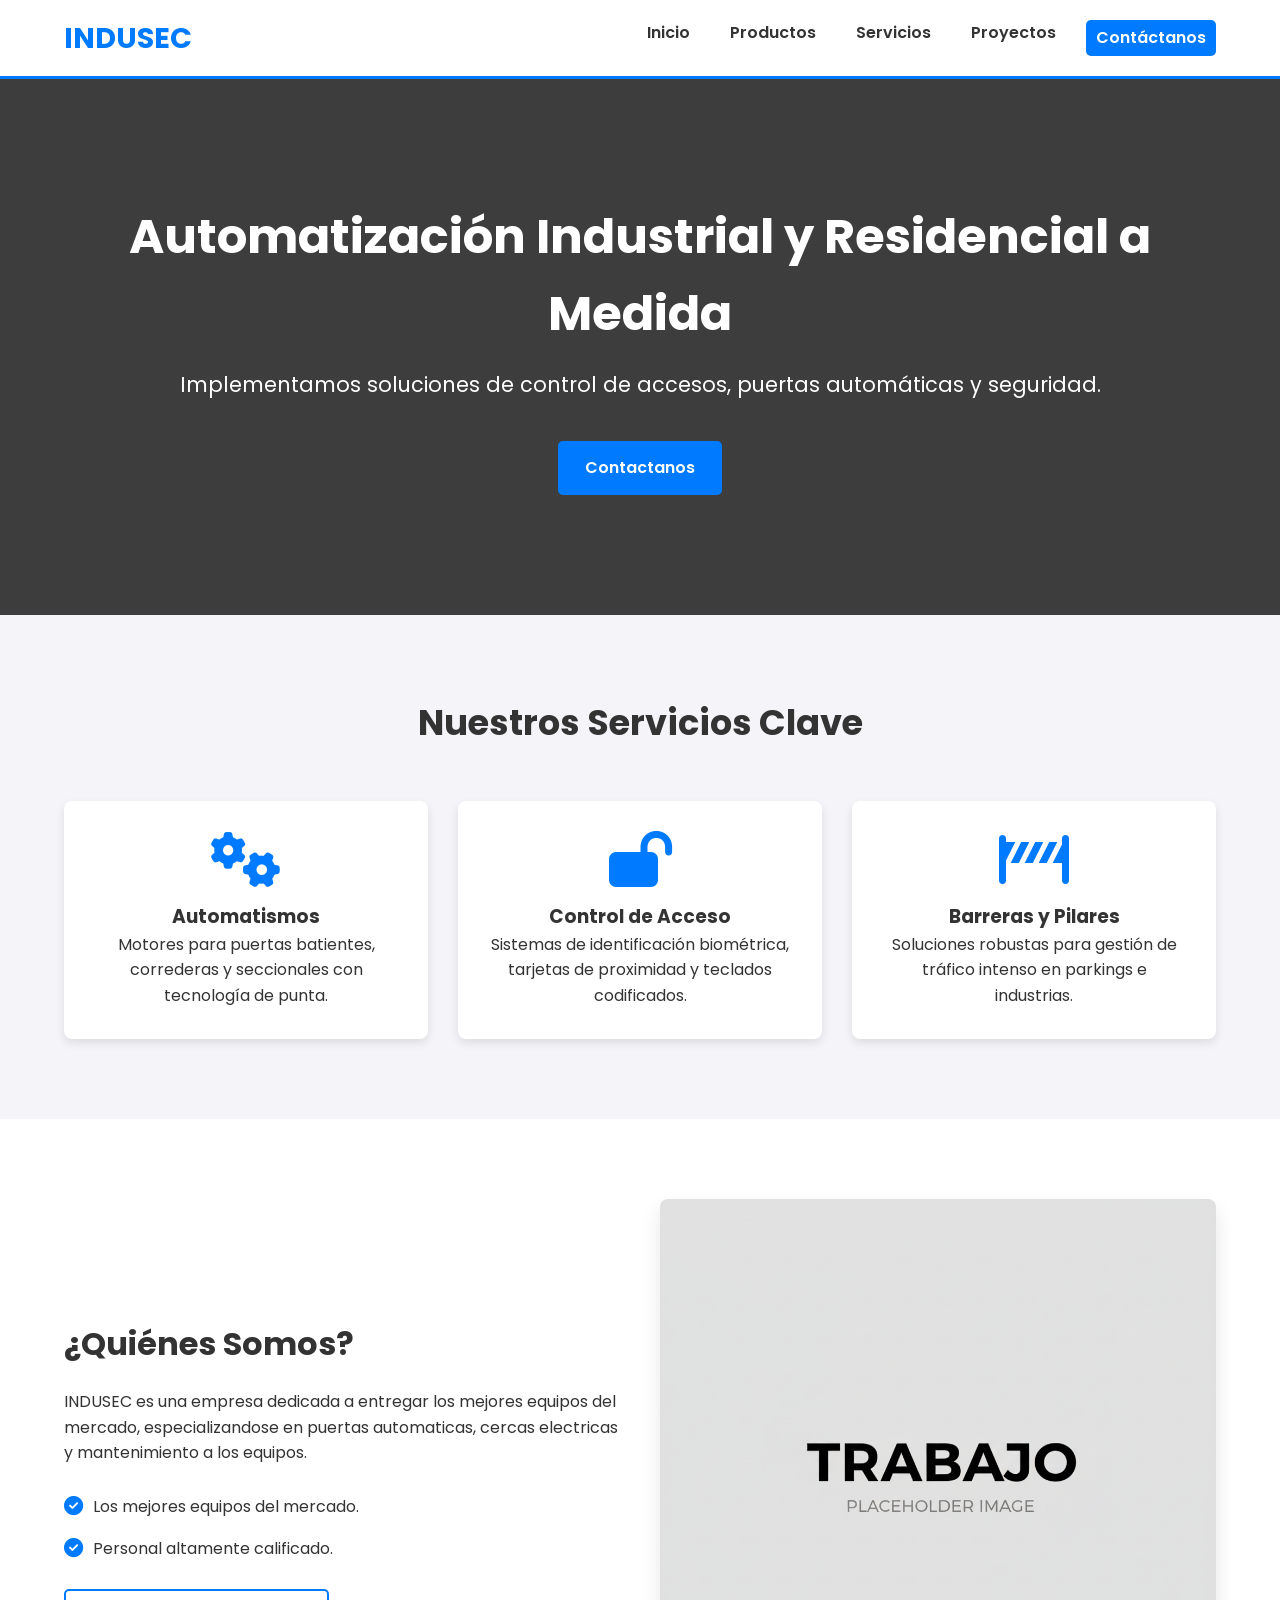
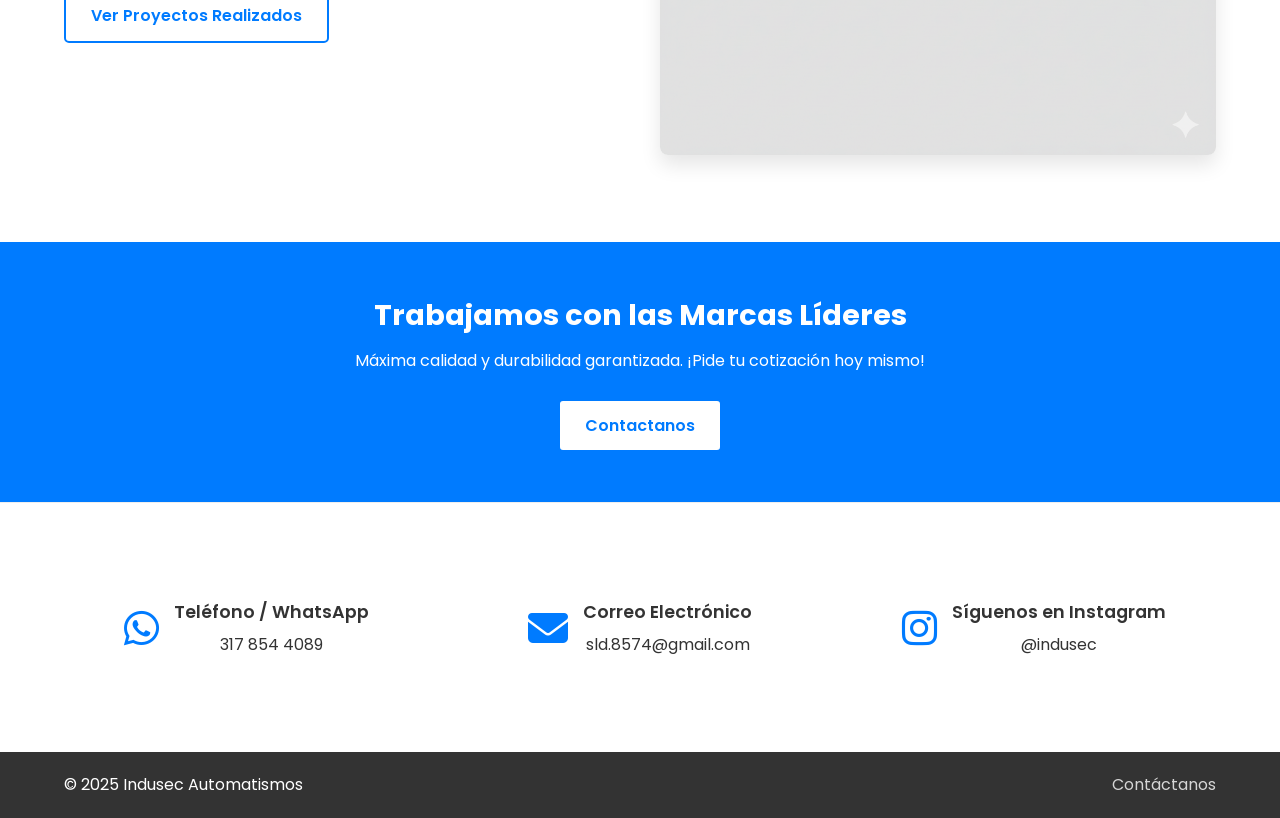
==== index.html @ c79308c7 "WebSite" ====
<!DOCTYPE html>
<html lang="es">
<head>
    <meta charset="UTF-8">
    <meta name="viewport" content="width=device-width, initial-scale=1.0">
    <title>Indusec Automatismos | Soluciones de Automatización y Control</title>
    
    <link rel="stylesheet" href="assets/css/styles.css">
    
    <link href="https://fonts.googleapis.com/css2?family=Poppins:wght@300;400;600;700&display=swap" rel="stylesheet">

    <link rel="stylesheet" href="https://cdnjs.cloudflare.com/ajax/libs/font-awesome/6.5.1/css/all.min.css">

    <link href="https://unpkg.com/aos@2.3.1/dist/aos.css" rel="stylesheet">
</head>
<body>

    <header class="main-header">
        <div class="container header-content">
            <a href="#" class="logo">INDUSEC</a>
            <nav class="main-nav">
                <button class="menu-toggle"><i class="fas fa-bars"></i></button>
                <ul class="nav-list">
                    <li><a href="#">Inicio</a></li>
                    <li><a href="productos.html">Productos</a></li>
                    <li><a href="servicios.html">Servicios</a></li>
                    <li><a href="proyectos.html">Proyectos</a></li>
                    <li><a href="https://wa.me/573178544089" target="_blank" class="btn cta-button">Contáctanos</a></li> 
                </ul>
            </nav>
        </div>
    </header>

    <section class="hero">
        <div class="container">
            <h1 data-aos="fade-up" data-aos-duration="1200">Automatización Industrial y Residencial a Medida</h1>
            <p data-aos="fade-up" data-aos-delay="300">Implementamos soluciones de control de accesos, puertas automáticas y seguridad.</p>
            <a href="#contacto-info" class="btn btn-primary" data-aos="zoom-in" data-aos-delay="600">Contactanos</a>
        </div>
    </section>

    <section id="servicios" class="services-highlight section-padding">
        <div class="container">
            <h2 data-aos="fade-down">Nuestros Servicios Clave</h2>
            <div class="services-grid">
                <div class="service-card" data-aos="fade-right">
                    <i class="icon fas fa-cogs"></i>
                    <h3>Automatismos</h3>
                    <p>Motores para puertas batientes, correderas y seccionales con tecnología de punta.</p>
                </div>
                <div class="service-card" data-aos="fade-up">
                    <i class="icon fas fa-lock-open"></i>
                    <h3>Control de Acceso</h3>
                    <p>Sistemas de identificación biométrica, tarjetas de proximidad y teclados codificados.</p>
                </div>
                <div class="service-card" data-aos="fade-left">
                    <i class="icon fas fa-road-barrier"></i>
                    <h3>Barreras y Pilares</h3>
                    <p>Soluciones robustas para gestión de tráfico intenso en parkings e industrias.</p>
                </div>
            </div>
        </div>
    </section>

    <section id="empresa" class="about-us section-padding bg-light">
        <div class="container flex-row">
            <div class="about-text" data-aos="fade-right">
                <h2>¿Quiénes Somos?</h2>
                <p>INDUSEC es una empresa dedicada a entregar los mejores equipos del mercado, especializandose en puertas automaticas, cercas electricas y mantenimiento a los equipos.</p>
                <ul>
                    <li><i class="fas fa-check-circle primary-color"></i> Los mejores equipos del mercado.</li>
                    <li><i class="fas fa-check-circle primary-color"></i> Personal altamente calificado.</li>
                </ul>
                <a href="#" class="btn btn-secondary mt-20">Ver Proyectos Realizados</a>
            </div>
            <div class="about-image" data-aos="fade-left">
                <img src="assets/img/equipo-placeholder.png" alt="Trabajo de INDUSEC">
            </div>
        </div>
    </section>

    <section class="cta-banner">
        <div class="container" data-aos="zoom-in">
            <h3>Trabajamos con las Marcas Líderes</h3>
            <p>Máxima calidad y durabilidad garantizada. ¡Pide tu cotización hoy mismo!</p>
            <a href="https://wa.me/573178544089" target="_blank" class="btn btn-secondary">Contactanos</a>
        </div>
    </section>

    <section id="contacto-info" class="contact-info-strip section-padding">
        <div class="container contact-grid">
            <div class="contact-item" data-aos="fade-up" data-aos-delay="100">
                <i class="fab fa-whatsapp"></i>
                <div>
                    <h4>Teléfono / WhatsApp</h4>
                    <a href="https://wa.me/573178544089" target="_blank" class="contact-link">317 854 4089</a>
                </div>
            </div>
            <div class="contact-item" data-aos="fade-up" data-aos-delay="200">
                <i class="fas fa-envelope"></i>
                <div>
                    <h4>Correo Electrónico</h4>
                    <a href="mailto:sld.8574@gmail.com" class="contact-link">sld.8574@gmail.com</a>
                </div>
            </div>
            <div class="contact-item" data-aos="fade-up" data-aos-delay="300">
                <i class="fab fa-instagram"></i>
                <div>
                    <h4>Síguenos en Instagram</h4>
                    <a href="https://www.instagram.com/indusec" target="_blank" class="contact-link">@indusec</a>
                </div>
            </div>
        </div>
    </section>

    <footer class="main-footer">
        <div class="container">
            <p>&copy; 2025 Indusec Automatismos</p>
            <div class="footer-links">
                <a href="https://wa.me/573178544089" target="_blank">Contáctanos</a>
            </div>
        </div>
    </footer>

    <script src="https://unpkg.com/aos@2.3.1/dist/aos.js"></script>
    <script>
        AOS.init({
            duration: 1000, 
            once: true 
        });

        document.querySelector('.menu-toggle').addEventListener('click', function() {
            document.querySelector('.nav-list').classList.toggle('active');
        });
    </script>
</body>
</html>
---- assets/css/styles.css ----
/* VARIABLES GLOBALES */
:root {
    --primary-color: #007bff; /* Azul profesional para acentos */
    --secondary-color: #333; /* Texto oscuro/Títulos/Fondo Footer */
    --background-light: #f4f4f9; /* Gris muy claro para fondos de secciones */
    --background-dark: #222; /* Fondo oscuro (Usado en CTA de Proyectos) */
    --text-dark: #333;
    --text-light: #fff;
    --text-gray: #666; /* Gris para textos secundarios y descripciones */
    --font-family: 'Poppins', sans-serif;
    --transition-speed: 0.3s;
}

/* RESET, BASE y UTILIDADES */
* {
    box-sizing: border-box;
    margin: 0;
    padding: 0;
}

body {
    font-family: var(--font-family);
    line-height: 1.6;
    color: var(--text-dark);
    background-color: var(--background-light);
    overflow-x: hidden; /* Evita el scroll horizontal causado por animaciones */
}

.container {
    width: 90%;
    max-width: 1200px;
    margin: 0 auto;
}

.section-padding {
    padding: 80px 0;
}

.bg-light {
    background-color: var(--text-light);
}

.primary-color {
    color: var(--primary-color);
}

.text-center {
    text-align: center;
}

.mt-20 {
    margin-top: 20px;
}

/* --- HEADER --- */
.main-header {
    background: var(--text-light);
    border-bottom: 3px solid var(--primary-color);
    padding: 15px 0;
    position: sticky;
    top: 0;
    z-index: 100;
}

.header-content {
    display: flex;
    justify-content: space-between;
    align-items: center;
}

.logo {
    font-size: 1.8em;
    font-weight: 700;
    color: var(--primary-color);
    text-decoration: none;
}

.main-nav {
    display: flex;
    align-items: center;
}

.nav-list {
    list-style: none;
    display: flex;
    gap: 20px;
}

.nav-list a {
    text-decoration: none;
    color: var(--secondary-color);
    font-weight: 600;
    padding: 5px 10px;
    transition: color var(--transition-speed);
}

.nav-list a:hover {
    color: var(--primary-color);
}

.cta-button {
    background: var(--primary-color);
    color: var(--text-light) !important;
    padding: 8px 15px;
    border-radius: 5px;
    transition: background-color var(--transition-speed);
}

.cta-button:hover {
    background-color: #0056b3; 
}

.menu-toggle {
    display: none; 
    background: none;
    border: none;
    font-size: 1.5em;
    cursor: pointer;
    color: var(--secondary-color);
}

/* --- SECCIÓN HERO (Impacto Visual) --- */
.hero {
    /* IMPORTANTE: Crea una imagen de fondo llamada hero-banner.jpg en assets/img/ */
    background: linear-gradient(rgba(0, 0, 0, 0.75), rgba(0, 0, 0, 0.75)), url('assets/img/hero-banner.jpg') center/cover;
    color: var(--text-light);
    text-align: center;
    padding: 120px 20px;
    min-height: 500px;
    display: flex;
    align-items: center;
    justify-content: center;
}

.hero h1 {
    font-size: 3em;
    margin-bottom: 15px;
    font-weight: 700;
}

.hero p {
    font-size: 1.3em;
    margin-bottom: 40px;
    opacity: 0.9;
}

/* Ajuste para los banners de páginas internas */
.hero.page-hero {
    background-image: none !important; /* Anula la imagen de fondo del hero principal */
    background-color: var(--primary-color); /* Usado como fallback, aunque el color se define en HTML */
}

/* --- BOTONES GLOBALES CON EFECTO DE TRANSICIÓN --- */
.btn {
    text-decoration: none;
    padding: 12px 25px;
    border-radius: 5px;
    font-weight: 600;
    display: inline-block;
    transition: all var(--transition-speed) ease;
}

.btn-primary {
    background-color: var(--primary-color);
    color: var(--text-light);
    border: 2px solid var(--primary-color);
}

.btn-primary:hover {
    background-color: transparent;
    color: var(--primary-color);
}

.btn-secondary {
    background-color: var(--text-light);
    color: var(--primary-color);
    border: 2px solid var(--primary-color);
}

.btn-secondary:hover {
    background-color: var(--primary-color);
    color: var(--text-light);
}

.btn-small {
    padding: 8px 15px;
    font-size: 0.9em;
}

/* --- SECCIÓN DE SERVICIOS (Index) --- */
.services-highlight h2 {
    text-align: center;
    font-size: 2.2em;
    margin-bottom: 50px;
}

.services-grid {
    display: grid;
    grid-template-columns: repeat(auto-fit, minmax(280px, 1fr));
    gap: 30px;
}

.service-card {
    background: var(--text-light);
    padding: 30px;
    border-radius: 8px;
    box-shadow: 0 4px 10px rgba(0, 0, 0, 0.1);
    text-align: center;
    transition: transform var(--transition-speed);
}

.service-card:hover {
    transform: translateY(-8px);
    box-shadow: 0 10px 20px rgba(0, 0, 0, 0.15);
}

.service-card:hover h3 {
    color: var(--primary-color); /* Efecto hover dinámico */
}

.service-card .icon {
    font-size: 3.5em; 
    display: block;
    margin-bottom: 15px;
    color: var(--primary-color);
}

/* --- SECCIÓN SOBRE NOSOTROS (About Us) --- */
.flex-row {
    display: flex;
    align-items: center;
    gap: 40px;
}

.about-text, .about-image {
    flex: 1;
}

.about-text h2 {
    font-size: 2em;
    margin-bottom: 20px;
}

.about-text ul {
    list-style: none;
    margin-top: 20px;
}

.about-text ul li {
    padding: 8px 0;
    display: flex;
    align-items: center;
}

.about-text ul li .fas {
    margin-right: 10px;
    font-size: 1.2em;
}

.about-image img {
    width: 100%;
    height: auto;
    border-radius: 8px;
    box-shadow: 0 10px 20px rgba(0, 0, 0, 0.1);
}


/* --- SECCIÓN CTA BANNER (Index) --- */
.cta-banner {
    background-color: var(--primary-color);
    color: var(--text-light);
    padding: 50px 20px;
    text-align: center;
}

.cta-banner h3 {
    font-size: 1.8em;
    margin-bottom: 10px;
}

.cta-banner p {
    margin-bottom: 25px;
}

/* --- TIRA DE CONTACTO RÁPIDO (Index) --- */

.contact-info-strip {
    background-color: var(--text-light);
    border-top: 1px solid #eee;
    text-align: center;
}

.contact-grid {
    display: grid;
    grid-template-columns: repeat(auto-fit, minmax(250px, 1fr));
    gap: 30px;
    align-items: center;
}

.contact-info-strip .contact-item {
    display: flex;
    align-items: center;
    justify-content: center;
    padding: 15px 0;
    transition: transform 0.3s ease, box-shadow 0.3s ease; /* Dinámico */
}

.contact-info-strip .contact-item:hover {
    transform: translateY(-5px); /* Dinámico */
    box-shadow: 0 5px 15px rgba(0, 0, 0, 0.1); /* Dinámico */
    background-color: var(--background-light);
    border-radius: 8px;
}

.contact-info-strip .contact-item i {
    font-size: 2.5em;
    color: var(--primary-color);
    margin-right: 15px;
}

.contact-info-strip .contact-item h4 {
    font-weight: 600;
    margin-bottom: 5px;
    color: var(--secondary-color);
    font-size: 1.1em;
}

.contact-info-strip .contact-link {
    text-decoration: none;
    color: var(--text-dark);
    font-weight: 400;
    transition: color 0.3s;
}

.contact-info-strip .contact-link:hover {
    color: var(--primary-color);
    text-decoration: underline;
}

/* --- FOOTER --- */
.main-footer {
    background: var(--secondary-color);
    color: var(--text-light);
    padding: 20px 0;
    text-align: center;
}

.main-footer .container {
    display: flex;
    justify-content: space-between;
    align-items: center;
}

.main-footer p {
    margin: 0; /* Ajuste para evitar márgenes extras */
}

.footer-links a {
    color: var(--text-light);
    text-decoration: none;
    margin-left: 15px;
    opacity: 0.8;
    transition: color 0.3s; /* Dinámico */
}

.main-footer .footer-links a:hover {
    color: var(--primary-color); /* Dinámico */
    text-decoration: underline;
}


/* ------------------------------------------------------------------- */
/* ESTILOS DE PÁGINAS INTERNAS                       */
/* ------------------------------------------------------------------- */

/* --- ESTILOS ADICIONALES PARA LA PÁGINA DE PRODUCTOS --- */

.product-grid {
    display: grid;
    grid-template-columns: repeat(auto-fit, minmax(250px, 1fr));
    gap: 30px;
    margin-top: 50px;
}

.product-card {
    background-color: var(--text-light);
    border-radius: 8px;
    box-shadow: 0 4px 15px rgba(0, 0, 0, 0.05);
    padding: 20px;
    text-align: center;
    transition: transform 0.3s, box-shadow 0.3s;
}

.product-card:hover {
    transform: translateY(-5px);
    box-shadow: 0 8px 20px rgba(0, 0, 0, 0.1);
}

.product-image {
    width: 100%;
    height: 180px; 
    object-fit: cover;
    border-radius: 4px;
    margin-bottom: 15px;
    background-color: #f0f0f0; 
}

.product-card h3 {
    font-size: 1.3em;
    color: var(--secondary-color);
    margin-bottom: 10px;
}

.product-card p {
    color: var(--text-gray);
    margin-bottom: 15px;
    font-size: 0.95em;
    min-height: 40px; /* Asegura altura mínima para la descripción */
}


/* --- ESTILOS ADICIONALES PARA LA PÁGINA DE SERVICIOS --- */

.subtitle {
    font-size: 1.1em;
    color: var(--text-gray);
    margin-bottom: 40px;
}

.services-full-grid {
    display: grid;
    grid-template-columns: repeat(auto-fit, minmax(300px, 1fr));
    gap: 30px;
    margin-top: 30px;
}

.service-full-card {
    background-color: var(--text-light);
    border-radius: 8px;
    box-shadow: 0 4px 15px rgba(0, 0, 0, 0.05);
    padding: 30px;
    text-align: center;
    transition: transform 0.3s, box-shadow 0.3s;
    border-top: 5px solid var(--primary-color); /* Borde de color de marca */
}

.service-full-card:hover {
    transform: translateY(-5px);
    box-shadow: 0 8px 20px rgba(0, 0, 0, 0.1);
}

.service-full-card .icon {
    font-size: 3em;
    color: var(--primary-color);
    margin-bottom: 15px;
    display: block;
    transition: transform 0.3s; /* Dinámico */
}

.service-full-card:hover .icon {
    transform: scale(1.1); /* Dinámico */
}

.service-full-card h3 {
    font-size: 1.5em;
    color: var(--secondary-color);
    margin-bottom: 15px;
}

.service-full-card p {
    color: var(--text-gray);
    margin-bottom: 25px;
    min-height: 90px;
}

/* Estilo para el CTA de servicios/proyectos en la parte inferior */
.cta-servicios {
    background-color: var(--background-dark);
    color: var(--text-light);
    padding: 30px;
    border-radius: 8px;
    margin-top: 50px;
}
.cta-servicios p {
    font-size: 1.2em;
    margin-bottom: 20px;
    color: var(--text-light);
}


/* --- ESTILOS ADICIONALES PARA LA PÁGINA DE PROYECTOS --- */

.project-grid {
    display: grid;
    grid-template-columns: repeat(auto-fit, minmax(300px, 1fr));
    gap: 30px;
    margin-top: 50px;
}

.project-card {
    background-color: var(--text-light);
    border-radius: 8px;
    box-shadow: 0 4px 15px rgba(0, 0, 0, 0.08);
    overflow: hidden;
    transition: transform 0.3s, box-shadow 0.3s;
}

.project-card:hover {
    transform: translateY(-5px);
    box-shadow: 0 10px 25px rgba(0, 0, 0, 0.15);
}

.project-image {
    width: 100%;
    height: 220px;
    object-fit: cover;
    transition: transform 0.5s;
}

.project-card:hover .project-image {
    transform: scale(1.05);
}

.project-info {
    padding: 20px;
}

.project-info h3 {
    font-size: 1.4em;
    color: var(--secondary-color);
    margin-bottom: 5px;
}

.project-category {
    font-size: 0.85em;
    color: var(--primary-color);
    font-weight: 600;
    margin-bottom: 10px;
}

.project-info p {
    color: var(--text-gray);
    margin-bottom: 20px;
    font-size: 0.95em;
    min-height: 40px;
}


/* ------------------------------------------------------------------- */
/* RESPONSIVIDAD                              */
/* ------------------------------------------------------------------- */

@media (max-width: 992px) {
    .flex-row {
        flex-direction: column;
    }
    .about-image {
        margin-top: 30px;
    }
    .main-footer .container {
        flex-direction: column;
        gap: 10px;
    }
}

@media (max-width: 768px) {
    
    .menu-toggle {
        display: block; 
    }

    .nav-list {
        display: flex;
        flex-direction: column;
        position: absolute;
        top: 65px; 
        right: 0;
        width: 100%;
        background: var(--text-light);
        box-shadow: 0 4px 5px rgba(0, 0, 0, 0.1);
        z-index: 90;
        max-height: 0; 
        overflow: hidden;
        transition: max-height 0.5s ease-in-out;
        padding: 0;
    }

    .nav-list.active {
        max-height: 400px;
        padding: 10px 0;
    }

    .nav-list li {
        text-align: center;
        width: 100%;
        border-bottom: 1px solid #eee;
    }

    .nav-list a {
        display: block;
        padding: 15px 0;
    }
    
    .hero {
        padding: 80px 10px;
        min-height: 400px;
    }
    
    .hero h1 {
        font-size: 2em;
    }
    .hero p {
        font-size: 1em;
    }

    .section-padding {
        padding: 60px 0;
    }

    .contact-info-strip .contact-item {
        flex-direction: column;
        text-align: center;
    }
    .contact-info-strip .contact-item i {
        margin-right: 0;
        margin-bottom: 5px;
    }
}
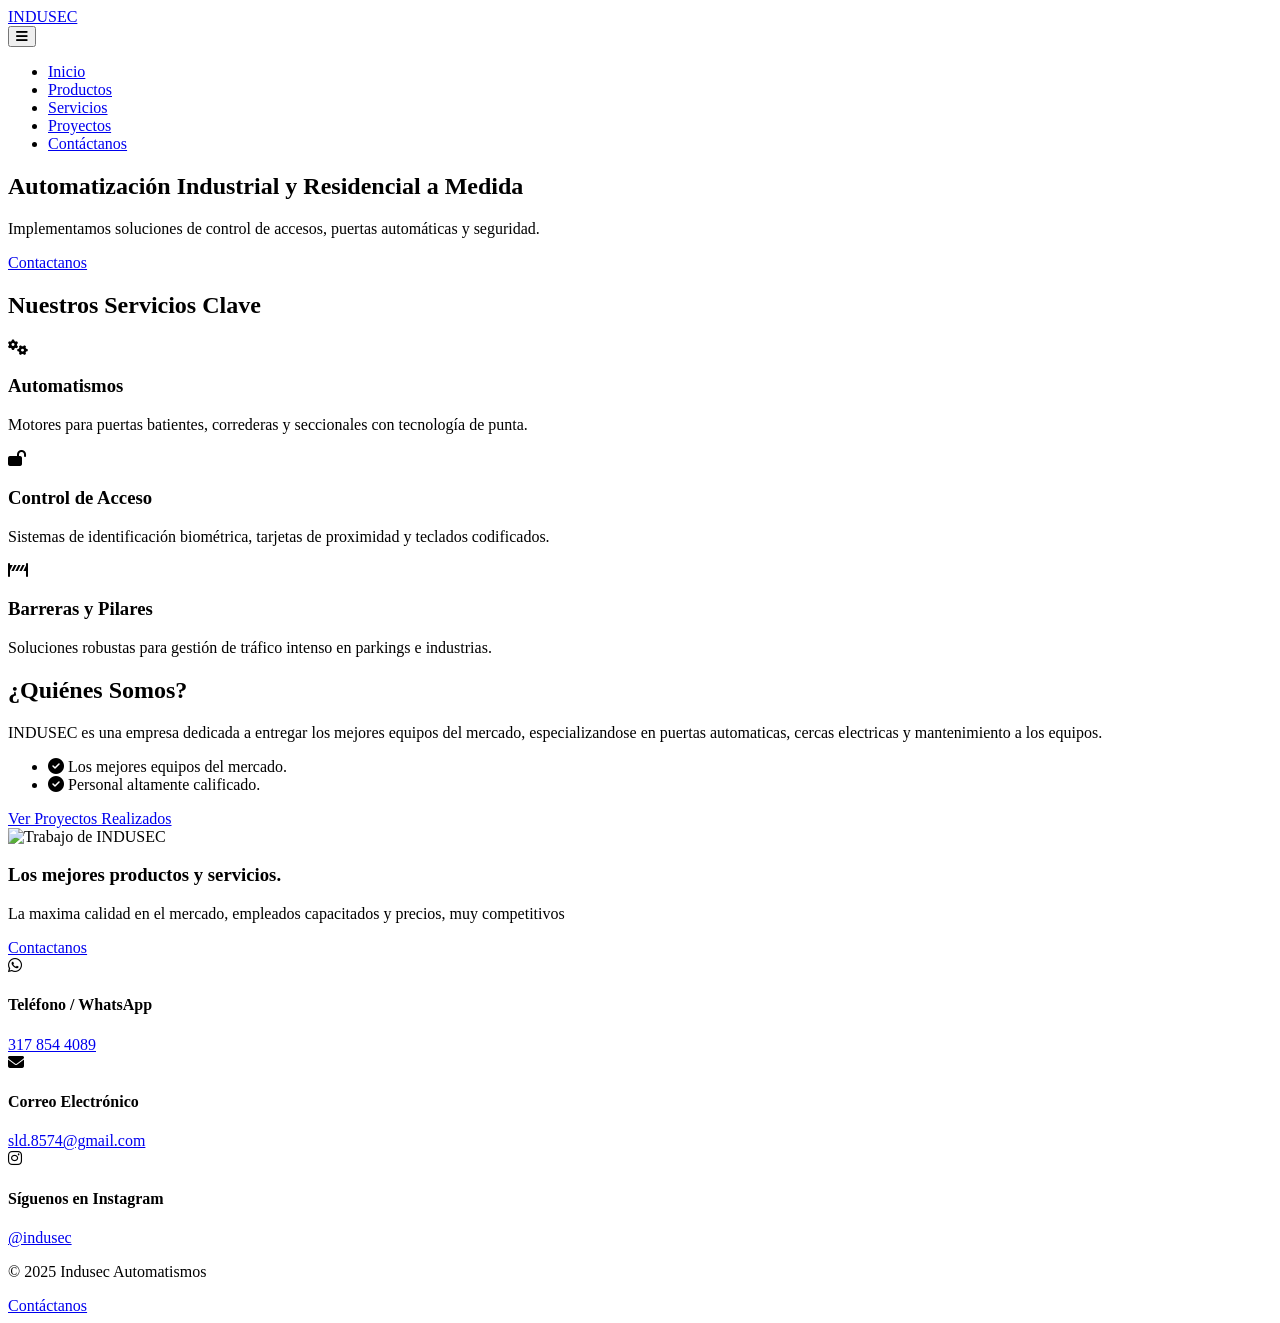
==== commit 03a81e03: "Add files via upload" ====
--- a/index.html
+++ b/index.html
@@ -81,8 +81,8 @@
 
     <section class="cta-banner">
         <div class="container" data-aos="zoom-in">
-            <h3>Trabajamos con las Marcas Líderes</h3>
-            <p>Máxima calidad y durabilidad garantizada. ¡Pide tu cotización hoy mismo!</p>
+            <h3>Los mejores productos y servicios.</h3>
+            <p>La maxima calidad en el mercado, empleados capacitados y precios, muy competitivos</p>
             <a href="https://wa.me/573178544089" target="_blank" class="btn btn-secondary">Contactanos</a>
         </div>
     </section>
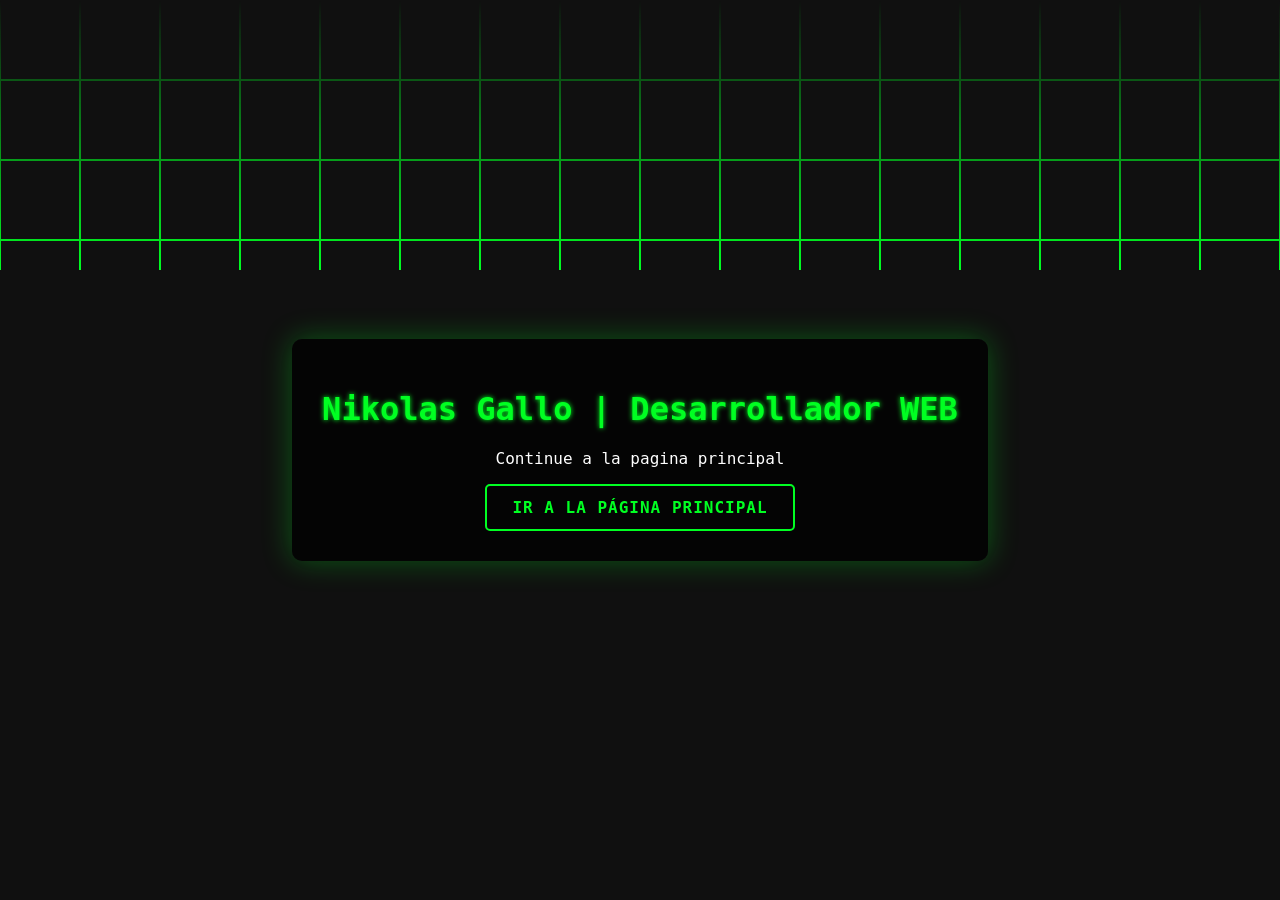
==== commit cef638ff: "Uploaded new father site" ====
--- a/index.html
+++ b/index.html
@@ -3,135 +3,26 @@
 <head>
     <meta charset="UTF-8">
     <meta name="viewport" content="width=device-width, initial-scale=1.0">
-    <title>Indusec Automatismos | Soluciones de Automatización y Control</title>
-    
-    <link rel="stylesheet" href="assets/css/styles.css">
-    
-    <link href="https://fonts.googleapis.com/css2?family=Poppins:wght@300;400;600;700&display=swap" rel="stylesheet">
-
-    <link rel="stylesheet" href="https://cdnjs.cloudflare.com/ajax/libs/font-awesome/6.5.1/css/all.min.css">
-
-    <link href="https://unpkg.com/aos@2.3.1/dist/aos.css" rel="stylesheet">
+    <title>Cuadrícula Cibernética en Hover</title>
+    <link rel="stylesheet" href="styles.css"> 
 </head>
 <body>
 
-    <header class="main-header">
-        <div class="container header-content">
-            <a href="#" class="logo">INDUSEC</a>
-            <nav class="main-nav">
-                <button class="menu-toggle"><i class="fas fa-bars"></i></button>
-                <ul class="nav-list">
-                    <li><a href="#">Inicio</a></li>
-                    <li><a href="productos.html">Productos</a></li>
-                    <li><a href="servicios.html">Servicios</a></li>
-                    <li><a href="proyectos.html">Proyectos</a></li>
-                    <li><a href="https://wa.me/573178544089" target="_blank" class="btn cta-button">Contáctanos</a></li> 
-                </ul>
-            </nav>
-        </div>
-    </header>
+    <div class="grid-container">
+        <div class="grid-item"></div>
+        <div class="grid-item"></div>
+        <div class="grid-item"></div>
+        <div class="grid-item"></div>
+        <div class="grid-item"></div>
+    </div>
+    
+    <div class="content">
+        <h1>Nikolas Gallo | Desarrollador WEB</h1>
+        <p>Continue a la pagina principal</p>
+        <a href="main.html" class="btn">Ir a la Página Principal</a>
+    </div>
 
-    <section class="hero">
-        <div class="container">
-            <h1 data-aos="fade-up" data-aos-duration="1200">Automatización Industrial y Residencial a Medida</h1>
-            <p data-aos="fade-up" data-aos-delay="300">Implementamos soluciones de control de accesos, puertas automáticas y seguridad.</p>
-            <a href="#contacto-info" class="btn btn-primary" data-aos="zoom-in" data-aos-delay="600">Contactanos</a>
-        </div>
-    </section>
-
-    <section id="servicios" class="services-highlight section-padding">
-        <div class="container">
-            <h2 data-aos="fade-down">Nuestros Servicios Clave</h2>
-            <div class="services-grid">
-                <div class="service-card" data-aos="fade-right">
-                    <i class="icon fas fa-cogs"></i>
-                    <h3>Automatismos</h3>
-                    <p>Motores para puertas batientes, correderas y seccionales con tecnología de punta.</p>
-                </div>
-                <div class="service-card" data-aos="fade-up">
-                    <i class="icon fas fa-lock-open"></i>
-                    <h3>Control de Acceso</h3>
-                    <p>Sistemas de identificación biométrica, tarjetas de proximidad y teclados codificados.</p>
-                </div>
-                <div class="service-card" data-aos="fade-left">
-                    <i class="icon fas fa-road-barrier"></i>
-                    <h3>Barreras y Pilares</h3>
-                    <p>Soluciones robustas para gestión de tráfico intenso en parkings e industrias.</p>
-                </div>
-            </div>
-        </div>
-    </section>
-
-    <section id="empresa" class="about-us section-padding bg-light">
-        <div class="container flex-row">
-            <div class="about-text" data-aos="fade-right">
-                <h2>¿Quiénes Somos?</h2>
-                <p>INDUSEC es una empresa dedicada a entregar los mejores equipos del mercado, especializandose en puertas automaticas, cercas electricas y mantenimiento a los equipos.</p>
-                <ul>
-                    <li><i class="fas fa-check-circle primary-color"></i> Los mejores equipos del mercado.</li>
-                    <li><i class="fas fa-check-circle primary-color"></i> Personal altamente calificado.</li>
-                </ul>
-                <a href="#" class="btn btn-secondary mt-20">Ver Proyectos Realizados</a>
-            </div>
-            <div class="about-image" data-aos="fade-left">
-                <img src="assets/img/equipo-placeholder.png" alt="Trabajo de INDUSEC">
-            </div>
-        </div>
-    </section>
-
-    <section class="cta-banner">
-        <div class="container" data-aos="zoom-in">
-            <h3>Los mejores productos y servicios.</h3>
-            <p>La maxima calidad en el mercado, empleados capacitados y precios, muy competitivos</p>
-            <a href="https://wa.me/573178544089" target="_blank" class="btn btn-secondary">Contactanos</a>
-        </div>
-    </section>
-
-    <section id="contacto-info" class="contact-info-strip section-padding">
-        <div class="container contact-grid">
-            <div class="contact-item" data-aos="fade-up" data-aos-delay="100">
-                <i class="fab fa-whatsapp"></i>
-                <div>
-                    <h4>Teléfono / WhatsApp</h4>
-                    <a href="https://wa.me/573178544089" target="_blank" class="contact-link">317 854 4089</a>
-                </div>
-            </div>
-            <div class="contact-item" data-aos="fade-up" data-aos-delay="200">
-                <i class="fas fa-envelope"></i>
-                <div>
-                    <h4>Correo Electrónico</h4>
-                    <a href="mailto:sld.8574@gmail.com" class="contact-link">sld.8574@gmail.com</a>
-                </div>
-            </div>
-            <div class="contact-item" data-aos="fade-up" data-aos-delay="300">
-                <i class="fab fa-instagram"></i>
-                <div>
-                    <h4>Síguenos en Instagram</h4>
-                    <a href="https://www.instagram.com/indusec" target="_blank" class="contact-link">@indusec</a>
-                </div>
-            </div>
-        </div>
-    </section>
-
-    <footer class="main-footer">
-        <div class="container">
-            <p>&copy; 2025 Indusec Automatismos</p>
-            <div class="footer-links">
-                <a href="https://wa.me/573178544089" target="_blank">Contáctanos</a>
-            </div>
-        </div>
-    </footer>
-
-    <script src="https://unpkg.com/aos@2.3.1/dist/aos.js"></script>
-    <script>
-        AOS.init({
-            duration: 1000, 
-            once: true 
-        });
-
-        document.querySelector('.menu-toggle').addEventListener('click', function() {
-            document.querySelector('.nav-list').classList.toggle('active');
-        });
-    </script>
+<script src="script.js"></script> 
 </body>
+</html>
 </html>
--- a/styles.css
+++ b/styles.css
@@ -0,0 +1,253 @@
+/* ================================================= */
+/* 1. VARIABLES GLOBALES                             */
+/* ================================================= */
+:root {
+    --color-base: #101010; 
+    --color-ciber: #00ff22; /* Verde Puro brillante */
+    --borde-grosor: 2px; 
+    --transition-fast: 0.00001s; /* Encendido instantáneo */
+    --transition-slow: 1s; /* Apagado lento (efecto estela) */
+}
+
+/* ================================================= */
+/* 2. ESTILOS GENERALES Y DEL CUERPO                 */
+/* ================================================= */
+body {
+    display: flex;
+    justify-content: center;
+    align-items: center;
+    min-height: 100vh;
+    margin: 0;
+    font-family: 'Consolas', monospace; 
+    background-color: var(--color-base);
+    color: white;
+}
+
+/* ================================================= */
+/* 3. LA REJILLA INTERACTIVA (GRID CONTAINER)        */
+/* ================================================= */
+.grid-container {
+    position: fixed; 
+    top: 0;
+    left: 0;
+    width: 120%; 
+    height: 100%;
+    display: grid;
+    grid-template-columns: repeat(auto-fit, 80px);
+    grid-template-rows: repeat(auto-fit, 80px);
+    z-index: 1; 
+    
+    /* ¡CLAVE! Permite que el pseudo-elemento ::before se deslice sobre toda la rejilla */
+    overflow: hidden; 
+}
+
+/* --- EFECTO DE BARRA DESLIZANTE EN TODA LA REJILLA (::before) --- */
+
+.grid-container::before {
+    content: '';
+    position: absolute;
+    top: 0;
+    left: 0;
+    /* Un alto enorme para que la barra de luz se vea como una línea delgada */
+    width: 100%; 
+    height: 100%; /* Hacemos el fondo 4 veces más alto que el contenedor */
+    
+    /* Degradado lineal que simula la energía fluyendo */
+    background: linear-gradient(
+        to bottom, /* Dirección de arriba a abajo */
+        transparent 0%, 
+        var(--color-ciber) 30%, /* Borde de luz muy delgado (2% de los 400% de altura) */
+        transparent 4%,
+        transparent 100%
+    );
+    
+    /* Iniciar la animación de barrido continuo */
+    animation: full-grid-slide 5s linear infinite; /* 4s es la velocidad total del escaneo */
+    z-index: 0; /* Capa más baja */
+}
+
+/* Define el movimiento vertical del degradado sobre toda la rejilla */
+@keyframes full-grid-slide {
+    0% {
+        transform: translateY(-100%); /* Comienza por encima */
+    }
+    100% {
+        transform: translateY(100%); /* Termina por debajo y reinicia */
+    }
+}
+
+
+/* ================================================= */
+/* 4. EL CUADRO BASE (GRID ITEM)                     */
+/* ================================================= */
+.grid-item {
+    position: relative; 
+    width: 80px; 
+    height: 80px;
+    background-color: transparent; 
+    
+    /* ESTO ES LO QUE PERMITE VER EL DEGRADADO DE FONDO: */
+    /* El z-index del grid-item (1) es menor que el z-index de su propio ::after (2), 
+       pero mayor que el z-index del ::before del container (0). */
+    z-index: 1;
+    transition: box-shadow var(--transition-slow) ease; 
+}
+
+/* ------------------------------------------------- */
+/* 5. FONDO OSCURO DEL CUADRO (::after)               */
+/* ------------------------------------------------- */
+
+/* Crea el fondo oscuro interno de la celda. Esto bloquea el degradado que no es el borde. */
+.grid-item::after {
+    content: '';
+    position: absolute;
+    /* Deja un borde de 1px (o 2px) para que se vea el degradado del .grid-container::before */
+    inset: 1px; /* Nota: Usamos 1px aquí para asegurar que el borde se vea fino */
+    background-color: var(--color-base); 
+    z-index: 2; /* Capa media (el fondo de la celda) */
+
+    /* Transición de apagado lento (Efecto de estela) */
+    transition: background-color var(--transition-slow) ease; 
+}
+
+/* ------------------------------------------------- */
+/* 6. EFECTO DE HOVER: INTERACTIVIDAD DEL MOUSE       */
+/* ------------------------------------------------- */
+
+/* 1. Resplandor al hacer hover */
+.grid-item:hover {
+    box-shadow: 
+        0 0 10px var(--color-ciber),
+        0 0 20px var(--color-ciber);
+    transition-duration: var(--transition-fast);
+}
+
+/* 2. El fondo de la celda se ilumina instantáneamente al hacer hover */
+.grid-item:hover::after {
+    background-color: var(--color-ciber); 
+    transition-duration: var(--transition-fast);
+}
+
+/* ================================================= */
+/* 7. CONTENIDO CENTRAL                              */
+/* ================================================= */
+.content {
+    position: relative;
+    z-index: 10; 
+    text-align: center;
+    padding: 30px;
+    background: rgba(0, 0, 0, 0.7); 
+    border-radius: 10px;
+    box-shadow: 0 0 30px rgba(0, 255, 34, 0.3); 
+}
+
+.content h1 {
+    color: var(--color-ciber);
+    text-shadow: 0 0 5px var(--color-ciber);
+}
+
+/* --- Estilos para las Páginas Secundarias (Main, About, Proyects) --- */
+
+.header {
+    width: 100%;
+    position: fixed;
+    top: 0;
+    left: 0;
+    z-index: 20;
+    background: rgba(0, 0, 0, 0.9);
+    padding: 15px 5%;
+    border-bottom: 2px solid var(--color-ciber);
+    box-shadow: 0 0 10px var(--color-ciber);
+}
+
+.nav-links a {
+    color: var(--color-ciber);
+    text-decoration: none;
+    margin: 0 20px;
+    font-size: 1.1em;
+    padding: 5px 0;
+    position: relative;
+    transition: color 0.3s;
+}
+
+.nav-links a:hover {
+    color: white;
+}
+
+.nav-links a::after {
+    content: '';
+    position: absolute;
+    width: 0;
+    height: 2px;
+    bottom: -5px;
+    left: 0;
+    background-color: white;
+    transition: width 0.3s ease-out;
+}
+
+.nav-links a:hover::after {
+    width: 100%;
+}
+
+/* Estilo para los botones/CTA */
+.btn {
+    display: inline-block;
+    padding: 12px 25px;
+    background: transparent;
+    color: var(--color-ciber);
+    border: 2px solid var(--color-ciber);
+    text-decoration: none;
+    font-weight: bold;
+    border-radius: 5px;
+    transition: background 0.3s, color 0.3s, box-shadow 0.3s;
+    text-transform: uppercase;
+    letter-spacing: 1px;
+}
+
+.btn:hover {
+    background: var(--color-ciber);
+    color: var(--color-base);
+    box-shadow: 0 0 15px var(--color-ciber);
+}
+
+/* Contenedor principal de la página */
+.page-container {
+    position: relative;
+    z-index: 10;
+    width: 90%;
+    max-width: 1200px;
+    margin-top: 100px;
+    padding: 40px;
+    background: rgba(16, 16, 16, 0.9); /* Casi opaco */
+    border-radius: 15px;
+    box-shadow: 0 0 50px rgba(0, 255, 34, 0.5); /* Gran aura verde */
+}
+
+/* Estilos de Tarjetas de Producto */
+.product-grid {
+    display: grid;
+    grid-template-columns: repeat(auto-fit, minmax(300px, 1fr));
+    gap: 30px;
+    margin-top: 40px;
+}
+
+.product-card {
+    background: rgba(30, 30, 30, 0.9);
+    border: 1px solid rgba(0, 255, 34, 0.3);
+    border-radius: 10px;
+    padding: 25px;
+    text-align: center;
+    transition: transform 0.3s, box-shadow 0.3s;
+}
+
+.product-card:hover {
+    transform: translateY(-10px);
+    box-shadow: 0 15px 30px rgba(0, 255, 34, 0.4);
+}
+
+.product-card h3 {
+    color: var(--color-ciber);
+    font-size: 1.8em;
+    text-transform: uppercase;
+    letter-spacing: 2px;
+}
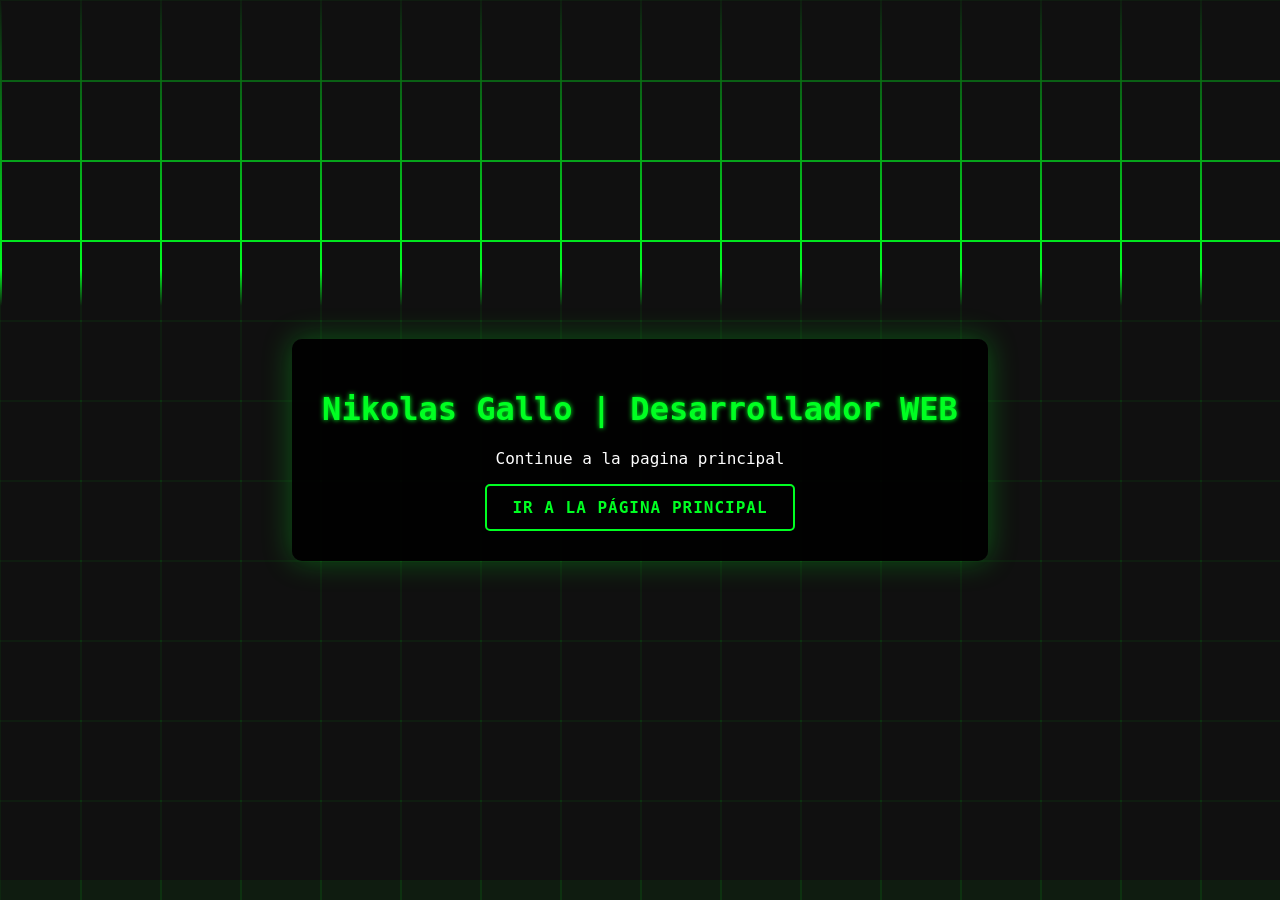
==== commit 66c78a6c: "Update index.html" ====
--- a/index.html
+++ b/index.html
@@ -7,6 +7,7 @@
     <link rel="stylesheet" href="styles.css"> 
 </head>
 <body>
+
 
     <div class="grid-container">
         <div class="grid-item"></div>
@@ -25,4 +26,4 @@
 <script src="script.js"></script> 
 </body>
 </html>
-</html>+</html>
--- a/styles.css
+++ b/styles.css
@@ -27,102 +27,78 @@
 /* 3. LA REJILLA INTERACTIVA (GRID CONTAINER)        */
 /* ================================================= */
 .grid-container {
-    position: fixed; 
+    position: fixed;
     top: 0;
     left: 0;
-    width: 120%; 
-    height: 100%;
+    width: 100vw;
+    height: 100vh;
     display: grid;
-    grid-template-columns: repeat(auto-fit, 80px);
-    grid-template-rows: repeat(auto-fit, 80px);
+    /* Esto es lo más importante: define el tamaño de las celdas */
+    grid-template-columns: repeat(auto-fill, minmax(80px, 1fr));
+    grid-template-rows: repeat(auto-fill, minmax(80px, 1fr));
     z-index: 1; 
-    
-    /* ¡CLAVE! Permite que el pseudo-elemento ::before se deslice sobre toda la rejilla */
-    overflow: hidden; 
-}
+    overflow: hidden;
+    pointer-events: none;
+}
+
+
 
 /* --- EFECTO DE BARRA DESLIZANTE EN TODA LA REJILLA (::before) --- */
-
 .grid-container::before {
     content: '';
     position: absolute;
     top: 0;
     left: 0;
-    /* Un alto enorme para que la barra de luz se vea como una línea delgada */
     width: 100%; 
-    height: 100%; /* Hacemos el fondo 4 veces más alto que el contenedor */
-    
-    /* Degradado lineal que simula la energía fluyendo */
+    height: 100%; 
     background: linear-gradient(
-        to bottom, /* Dirección de arriba a abajo */
+        to bottom, 
         transparent 0%, 
-        var(--color-ciber) 30%, /* Borde de luz muy delgado (2% de los 400% de altura) */
-        transparent 4%,
+        var(--color-ciber) 30%, 
+        transparent 34%,
         transparent 100%
     );
-    
-    /* Iniciar la animación de barrido continuo */
-    animation: full-grid-slide 5s linear infinite; /* 4s es la velocidad total del escaneo */
-    z-index: 0; /* Capa más baja */
-}
-
-/* Define el movimiento vertical del degradado sobre toda la rejilla */
+    animation: full-grid-slide 5s linear infinite; 
+    z-index: 0; 
+}
+
 @keyframes full-grid-slide {
-    0% {
-        transform: translateY(-100%); /* Comienza por encima */
-    }
-    100% {
-        transform: translateY(100%); /* Termina por debajo y reinicia */
-    }
-}
-
+    0% { transform: translateY(-100%); }
+    100% { transform: translateY(100%); }
+}
 
 /* ================================================= */
 /* 4. EL CUADRO BASE (GRID ITEM)                     */
 /* ================================================= */
 .grid-item {
-    position: relative; 
-    width: 80px; 
-    height: 80px;
-    background-color: transparent; 
-    
-    /* ESTO ES LO QUE PERMITE VER EL DEGRADADO DE FONDO: */
-    /* El z-index del grid-item (1) es menor que el z-index de su propio ::after (2), 
-       pero mayor que el z-index del ::before del container (0). */
-    z-index: 1;
-    transition: box-shadow var(--transition-slow) ease; 
+    width: 100%;
+    height: 100%;
+    border: 0.1px solid rgba(0, 255, 34, 0.05); /* Un borde casi invisible para que se vea la cuadrícula */
+    background-color: transparent;
+    pointer-events: auto; /* Para que el hover funcione */
+    position: relative;
 }
 
 /* ------------------------------------------------- */
 /* 5. FONDO OSCURO DEL CUADRO (::after)               */
 /* ------------------------------------------------- */
-
-/* Crea el fondo oscuro interno de la celda. Esto bloquea el degradado que no es el borde. */
 .grid-item::after {
     content: '';
     position: absolute;
-    /* Deja un borde de 1px (o 2px) para que se vea el degradado del .grid-container::before */
-    inset: 1px; /* Nota: Usamos 1px aquí para asegurar que el borde se vea fino */
-    background-color: var(--color-base); 
-    z-index: 2; /* Capa media (el fondo de la celda) */
-
-    /* Transición de apagado lento (Efecto de estela) */
+    inset: 1px; 
+    background-color: var(--after-bg, var(--color-base)); 
+    z-index: 2; 
     transition: background-color var(--transition-slow) ease; 
 }
 
 /* ------------------------------------------------- */
-/* 6. EFECTO DE HOVER: INTERACTIVIDAD DEL MOUSE       */
+/* 6. EFECTO DE HOVER: INTERACTIVIDAD DEL MOUSE      */
 /* ------------------------------------------------- */
-
-/* 1. Resplandor al hacer hover */
 .grid-item:hover {
-    box-shadow: 
-        0 0 10px var(--color-ciber),
-        0 0 20px var(--color-ciber);
-    transition-duration: var(--transition-fast);
-}
-
-/* 2. El fondo de la celda se ilumina instantáneamente al hacer hover */
+    box-shadow: 0 0 10px var(--color-ciber), 0 0 20px var(--color-ciber);
+    z-index: 5; /* Eleva el cuadro iluminado */
+}
+
 .grid-item:hover::after {
     background-color: var(--color-ciber); 
     transition-duration: var(--transition-fast);
@@ -133,10 +109,10 @@
 /* ================================================= */
 .content {
     position: relative;
-    z-index: 10; 
+    z-index: 100; /* ¡AJUSTE! Por encima de la rejilla (1) */
     text-align: center;
     padding: 30px;
-    background: rgba(0, 0, 0, 0.7); 
+    background: rgba(0, 0, 0, 0.9); 
     border-radius: 10px;
     box-shadow: 0 0 30px rgba(0, 255, 34, 0.3); 
 }
@@ -145,51 +121,6 @@
     color: var(--color-ciber);
     text-shadow: 0 0 5px var(--color-ciber);
 }
-
-/* --- Estilos para las Páginas Secundarias (Main, About, Proyects) --- */
-
-.header {
-    width: 100%;
-    position: fixed;
-    top: 0;
-    left: 0;
-    z-index: 20;
-    background: rgba(0, 0, 0, 0.9);
-    padding: 15px 5%;
-    border-bottom: 2px solid var(--color-ciber);
-    box-shadow: 0 0 10px var(--color-ciber);
-}
-
-.nav-links a {
-    color: var(--color-ciber);
-    text-decoration: none;
-    margin: 0 20px;
-    font-size: 1.1em;
-    padding: 5px 0;
-    position: relative;
-    transition: color 0.3s;
-}
-
-.nav-links a:hover {
-    color: white;
-}
-
-.nav-links a::after {
-    content: '';
-    position: absolute;
-    width: 0;
-    height: 2px;
-    bottom: -5px;
-    left: 0;
-    background-color: white;
-    transition: width 0.3s ease-out;
-}
-
-.nav-links a:hover::after {
-    width: 100%;
-}
-
-/* Estilo para los botones/CTA */
 .btn {
     display: inline-block;
     padding: 12px 25px;
@@ -210,17 +141,40 @@
     box-shadow: 0 0 15px var(--color-ciber);
 }
 
+/* --- Estilos para las Páginas Secundarias --- */
+.header {
+    width: 100%;
+    position: fixed;
+    top: 0;
+    left: 0;
+    z-index: 1000; /* ¡AJUSTE! Máxima prioridad */
+    background: rgba(0, 0, 0, 0.95);
+    padding: 15px 5%;
+    border-bottom: 2px solid var(--color-ciber);
+    box-shadow: 0 0 10px var(--color-ciber);
+}
+
+.nav-links a {
+    color: var(--color-ciber);
+    text-decoration: none;
+    margin: 0 20px;
+    font-size: 1.1em;
+    padding: 5px 0;
+    position: relative;
+    transition: color 0.3s;
+}
+
 /* Contenedor principal de la página */
 .page-container {
     position: relative;
-    z-index: 10;
+    z-index: 50; /* ¡AJUSTE! Por encima de la rejilla */
     width: 90%;
     max-width: 1200px;
     margin-top: 100px;
     padding: 40px;
-    background: rgba(16, 16, 16, 0.9); /* Casi opaco */
+    background: rgba(16, 16, 16, 0.9); 
     border-radius: 15px;
-    box-shadow: 0 0 50px rgba(0, 255, 34, 0.5); /* Gran aura verde */
+    box-shadow: 0 0 50px rgba(0, 255, 34, 0.5); 
 }
 
 /* Estilos de Tarjetas de Producto */
@@ -238,6 +192,8 @@
     padding: 25px;
     text-align: center;
     transition: transform 0.3s, box-shadow 0.3s;
+    position: relative;
+    z-index: 60; /* Asegura clics en tarjetas */
 }
 
 .product-card:hover {
@@ -245,9 +201,111 @@
     box-shadow: 0 15px 30px rgba(0, 255, 34, 0.4);
 }
 
-.product-card h3 {
-    color: var(--color-ciber);
-    font-size: 1.8em;
-    text-transform: uppercase;
-    letter-spacing: 2px;
-}+/* ================================================= */
+/* 10. RESPONSIVE                                    */
+/* ================================================= */
+@media (max-width: 768px) {
+    .nav-links { gap: 15px; }
+    .nav-links a { font-size: 0.8em; }
+    
+    .grid-container { 
+        grid-template-columns: repeat(auto-fill, 50px); 
+        grid-template-rows: repeat(auto-fill, 50px); 
+        width: 150%; 
+    }
+    
+    .grid-item { 
+        width: 50px; 
+        height: 50px; 
+        margin: 0;
+    }
+    
+    .page-container { padding: 20px; width: 95%; margin-top: 80px; }
+    h1 { font-size: 1.5em; }
+    .frase-hero {
+        gap: 15px;            /* Menos espacio en pantallas pequeñas */
+        flex-direction: column; /* En móviles muy pequeños se verán uno sobre otro */
+    }
+    .movetxt {
+        font-size: 1.5rem;
+    }
+}
+@media (max-width: 480px) {
+    .frase-hero {
+        flex-direction: column;
+        gap: 0.5rem;
+    }
+}
+
+/* ================================================= */
+/* 11. COMPONENTES ESPECÍFICOS DE MAIN (ACTUALIZADO) */
+/* ================================================= */
+:root {
+    --color-fondo: rgba(0, 255, 34, 0.1); /* Fondo verde traslúcido */
+    --color-texto: #00ff22;                /* Verde Ciber */
+    --tamano-fuente: 2.5rem;                   /* Tamaño ajustado para títulos */
+}
+.frase-hero {
+    display: flex;
+    align-items: center;
+    justify-content: center;
+    flex-wrap: wrap; /* Permite que el cuadro baje si no cabe */
+    gap: 1.5rem;
+    margin-top: 2rem;
+    width: 100%;    /* Asegura que no se salga del padre */
+    padding: 0 10px;
+}
+
+.movetxt {
+    /* Fuente que se adapta: mínimo 1.2rem, ideal 2.5vw */
+    font-size: clamp(1.2rem, 2.5vw, 2rem); 
+    color: white;
+    text-align: center;
+}
+.contenedor-rotativo {
+    display: inline-flex;
+    align-items: center;
+    justify-content: center;
+    white-space: nowrap;
+    background-color: var(--color-fondo);
+    color: var(--color-texto);
+    
+    /* Fuente adaptable para el cuadro */
+    font-size: clamp(1.2rem, 3vw, 3rem); 
+    font-weight: 800;
+    
+    padding: 0.5em 1em; /* Usar em para que el padding sea proporcional al texto */
+    border-radius: 12px;
+    overflow: hidden;
+    position: relative;
+    transition: width 0.5s cubic-bezier(0.4, 0, 0.2, 1);
+    
+    max-width: 95vw; /* Evita que el cuadro sea más ancho que la pantalla */
+}
+
+/* Letras individuales */
+.text-rotate-element {
+    display: inline-block;
+    transition: transform 0.5s cubic-bezier(0.175, 0.885, 0.32, 1.275), opacity 0.3s;
+    transform: translateY(100%);
+    opacity: 0;
+}
+
+.text-rotate-element.active {
+    transform: translateY(0);
+    opacity: 1;
+}
+
+.text-rotate-element.exit {
+    transform: translateY(-120%);
+    opacity: 0;
+}
+
+.text-rotate-space {
+    white-space: pre;
+}
+
+@media (max-width: 768px) {
+    :root { --tamano-fuente: 1.5rem; }
+    .contenedor-rotativo { padding: 8px 20px; }
+}
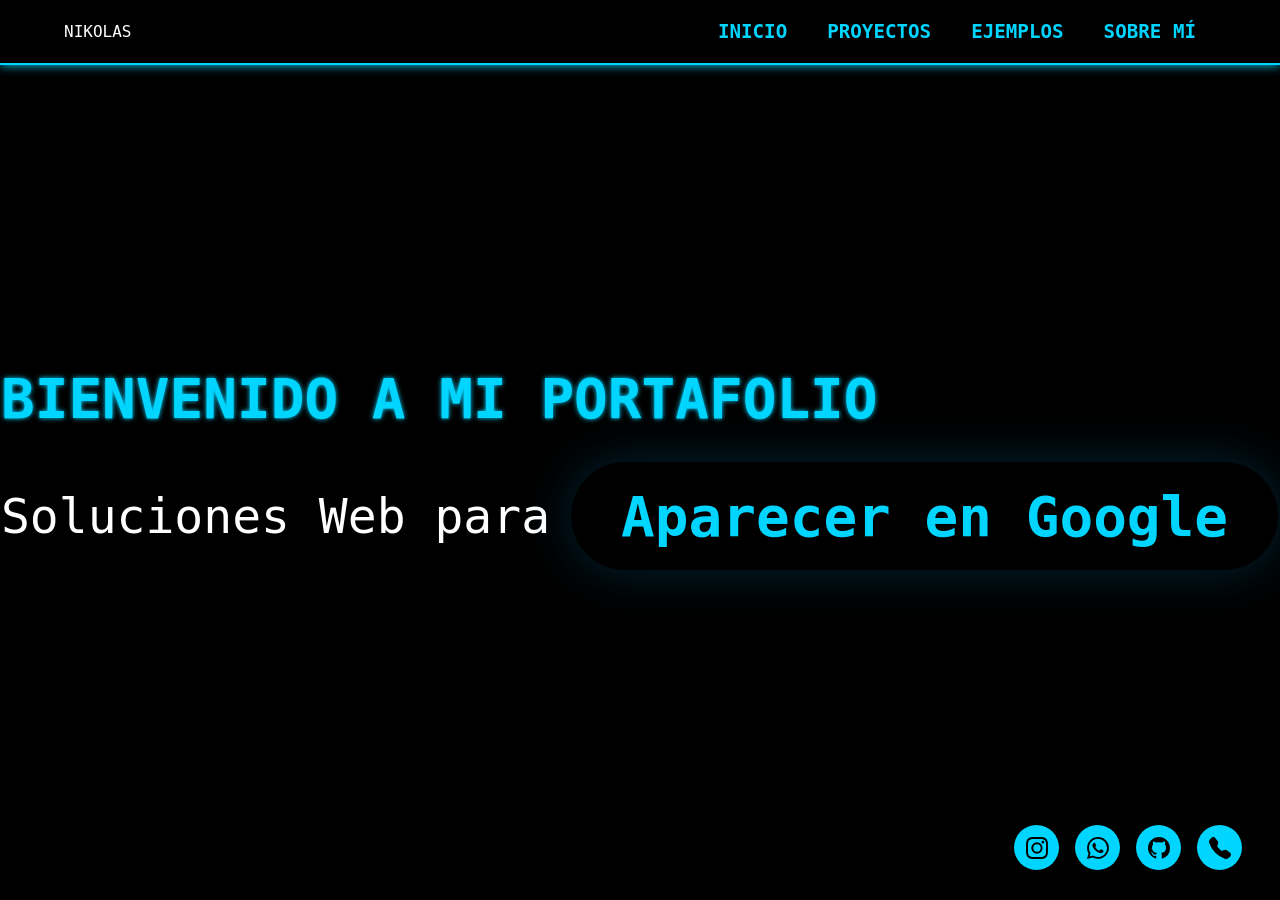
==== commit d3f8736d: "Re Upload" ====
--- a/index.html
+++ b/index.html
@@ -3,27 +3,82 @@
 <head>
     <meta charset="UTF-8">
     <meta name="viewport" content="width=device-width, initial-scale=1.0">
-    <title>Cuadrícula Cibernética en Hover</title>
-    <link rel="stylesheet" href="styles.css"> 
+    <title>Nikolas Gallo | Soluciones Web</title>
+    <link rel="stylesheet" href="css/styles.css">
 </head>
 <body>
-
-
-    <div class="grid-container">
-        <div class="grid-item"></div>
-        <div class="grid-item"></div>
-        <div class="grid-item"></div>
-        <div class="grid-item"></div>
-        <div class="grid-item"></div>
-    </div>
     
-    <div class="content">
-        <h1>Nikolas Gallo | Desarrollador WEB</h1>
-        <p>Continue a la pagina principal</p>
-        <a href="main.html" class="btn">Ir a la Página Principal</a>
+    <header class="header">
+    <div class="logo">NIKOLAS</div> <div class="menu-btn">
+        <span></span>
+        <span></span>
+        <span></span>
     </div>
 
-<script src="script.js"></script> 
+    <nav class="nav-links">
+        <a href="index.html">INICIO</a>
+        <a href="proyects.html">PROYECTOS</a>
+        <a href="examples.html">EJEMPLOS</a>
+        <a href="about.html">SOBRE MÍ</a>
+    </nav>
+</header>
+
+    <div style="height: 100px"></div>
+
+    <main class="parallax" data-speed="0.8">
+        
+        <h1 class="animate-on-load parallax" data-speed="2">BIENVENIDO A MI PORTAFOLIO</h1>
+        
+        <div class="frase-hero animate-on-load parallax" data-speed="1.2">
+            <span class="movetxt">Soluciones Web para</span><div>
+            <div id="rotating-text" class="contenedor-rotativo">
+                </div>
+        </div>
+    </main>
+    <ul class="example-2">
+  <li class="icon-content">
+    <a href="https://www.instagram.com/nkogallo/" aria-label="Instagram" data-social="instagram" target="_blank">
+      <div class="filled"></div>
+      <svg xmlns="http://www.w3.org/2000/svg" width="16" height="16" fill="currentColor" class="bi bi-instagram" viewBox="0 0 16 16">
+        <path d="M8 0C5.829 0 5.556.01 4.703.048 3.85.088 3.269.222 2.76.42a3.9 3.9 0 0 0-1.417.923A3.9 3.9 0 0 0 .42 2.76C.222 3.268.087 3.85.048 4.7.01 5.555 0 5.827 0 8.001c0 2.172.01 2.444.048 3.297.04.852.174 1.433.372 1.942.205.526.478.972.923 1.417.444.445.89.719 1.416.923.51.198 1.09.333 1.942.372C5.555 15.99 5.827 16 8 16s2.444-.01 3.298-.048c.851-.04 1.434-.174 1.943-.372a3.9 3.9 0 0 0 1.416-.923c.445-.445.718-.891.923-1.417.197-.509.332-1.09.372-1.942C15.99 10.445 16 10.173 16 8s-.01-2.445-.048-3.299c-.04-.851-.175-1.433-.372-1.941a3.9 3.9 0 0 0-.923-1.417A3.9 3.9 0 0 0 13.24.42c-.51-.198-1.092-.333-1.943-.372C10.443.01 10.172 0 7.998 0zm-.717 1.442h.718c2.136 0 2.389.007 3.232.046.78.035 1.204.166 1.486.275.373.145.64.319.92.599s.453.546.598.92c.11.281.24.705.275 1.485.039.843.047 1.096.047 3.231s-.008 2.389-.047 3.232c-.035.78-.166 1.203-.275 1.485a2.5 2.5 0 0 1-.599.919c-.28.28-.546.453-.92.598-.28.11-.704.24-1.485.276-.843.038-1.096.047-3.232.047s-2.39-.009-3.233-.047c-.78-.036-1.203-.166-1.485-.276a2.5 2.5 0 0 1-.92-.598 2.5 2.5 0 0 1-.6-.92c-.109-.281-.24-.705-.275-1.485-.038-.843-.046-1.096-.046-3.233s.008-2.388.046-3.231c.036-.78.166-1.204.276-1.486.145-.373.319-.64.599-.92s.546-.453.92-.598c.282-.11.705-.24 1.485-.276.738-.034 1.024-.044 2.515-.045zm4.988 1.328a.96.96 0 1 0 0 1.92.96.96 0 0 0 0-1.92m-4.27 1.122a4.109 4.109 0 1 0 0 8.217 4.109 4.109 0 0 0 0-8.217m0 1.441a2.667 2.667 0 1 1 0 5.334 2.667 2.667 0 0 1 0-5.334"></path>
+      </svg>
+    </a>
+    <div class="tooltip">Instagram</div>
+  </li>
+
+  <li class="icon-content">
+    <a href="https://wa.me/573136638097?text=Estoy%20interesado%20en%20sus%20servicios%20de%20desarrollo%20web" aria-label="WhatsApp" data-social="whatsapp" target="_blank">
+      <div class="filled"></div>
+      <svg xmlns="http://www.w3.org/2000/svg" width="16" height="16" fill="currentColor" class="bi bi-whatsapp" viewBox="0 0 16 16">
+        <path d="M13.601 2.326A7.854 7.854 0 0 0 7.994 0C3.627 0 .068 3.558.064 7.926c0 1.399.366 2.76 1.057 3.965L0 16l4.204-1.102a7.933 7.933 0 0 0 3.79.965h.004c4.368 0 7.926-3.558 7.93-7.93A7.898 7.898 0 0 0 13.6 2.326zM7.994 14.521a6.573 6.573 0 0 1-3.356-.92l-.24-.144-2.494.654.666-2.433-.156-.251a6.56 6.56 0 0 1-1.007-3.505c0-3.626 2.957-6.584 6.591-6.584a6.56 6.56 0 0 1 4.66 1.931 6.557 6.557 0 0 1 1.928 4.66c-.004 3.639-2.961 6.592-6.592 6.592zm3.615-4.934c-.197-.099-1.17-.578-1.353-.646-.182-.065-.315-.099-.445.099-.133.197-.513.646-.627.775-.114.133-.232.148-.43.05-.197-.1-.836-.308-1.592-.985-.59-.525-.985-1.175-1.103-1.372-.114-.198-.011-.304.088-.403.087-.088.197-.232.296-.346.1-.114.133-.198.198-.33.065-.134.034-.248-.015-.347-.05-.099-.445-1.076-.612-1.47-.16-.389-.323-.335-.445-.34-.114-.007-.247-.007-.38-.007a.729.729 0 0 0-.529.247c-.182.198-.691.677-.691 1.654 0 .977.71 1.916.81 2.049.098.133 1.394 2.132 3.383 2.992.47.205.84.326 1.129.418.475.152.904.129 1.246.08.38-.058 1.171-.48 1.338-.943.164-.464.164-.86.114-.943-.049-.084-.182-.133-.38-.232z"></path>
+      </svg>
+    </a>
+    <div class="tooltip">WhatsApp</div>
+  </li>
+
+  <li class="icon-content">
+    <a href="https://github.com/NikkoWebDev/" aria-label="GitHub" data-social="github" target="_blank">
+      <div class="filled"></div>
+      <svg xmlns="http://www.w3.org/2000/svg" width="16" height="16" fill="currentColor" class="bi bi-github" viewBox="0 0 16 16">
+        <path d="M8 0C3.58 0 0 3.58 0 8c0 3.54 2.29 6.53 5.47 7.59.4.07.55-.17.55-.38 0-.19-.01-.82-.01-1.49-2.01.37-2.53-.49-2.69-.94-.09-.23-.48-.94-.82-1.13-.28-.15-.68-.52-.01-.53.63-.01 1.08.58 1.23.82.72 1.21 1.87.87 2.33.66.07-.52.28-.87.51-1.07-1.78-.2-3.64-.89-3.64-3.95 0-.87.31-1.59.82-2.15-.08-.2-.36-1.02.08-2.12 0 0 .67-.21 2.2.82.64-.18 1.32-.27 2-.27s1.36.09 2 .27c1.53-1.04 2.2-.82 2.2-.82.44 1.1.16 1.92.08 2.12.51.56.82 1.27.82 2.15 0 3.07-1.87 3.75-3.65 3.95.29.25.54.73.54 1.48 0 1.07-.01 1.93-.01 2.2 0 .21.15.46.55.38A8.01 8.01 0 0 0 16 8c0-4.42-3.58-8-8-8"></path>
+      </svg>
+    </a>
+    <div class="tooltip">GitHub</div>
+  </li>
+
+  <li class="icon-content">
+    <a href="tel:+573136638097" aria-label="Call" data-social="call">
+      <div class="filled"></div>
+      <svg xmlns="http://www.w3.org/2000/svg" width="16" height="16" fill="currentColor" class="bi bi-telephone-fill" viewBox="0 0 16 16">
+        <path fill-rule="evenodd" d="M1.885.511a1.745 1.745 0 0 1 2.61.163L6.29 2.98c.329.423.445.974.315 1.494l-.547 2.19a.68.68 0 0 0 .178.643l2.457 2.457a.68.68 0 0 0 .644.178l2.189-.547a1.75 1.75 0 0 1 1.494.315l2.306 1.794c.829.645.905 1.87.163 2.611l-1.034 1.034c-.74.74-1.846 1.065-2.877.702a18.6 18.6 0 0 1-7.01-4.42 18.6 18.6 0 0 1-4.42-7.009c-.362-1.03-.037-2.137.703-2.877z"></path>
+      </svg>
+    </a>
+    <div class="tooltip">Llamar</div>
+  </li>
+</ul>
+
+    <script src="js/script.js"></script> 
+    <script src="js/main.js"></script>
+
 </body>
-</html>
-</html>
+</html>
--- a/css/styles.css
+++ b/css/styles.css
@@ -0,0 +1,357 @@
+/* ================================================= */
+/* 1. VARIABLES GLOBALES                           */
+/* ================================================= */
+:root {
+    --color-base: #000000; 
+    --color-ciber: #00d5ff; 
+    --borde-grosor: 2px; 
+    --color-fondo: #ffffff; 
+    --color-texto: #00d5ff;
+    --tamano-fuente: 350%;
+}
+
+/* ================================================= */
+/* 2. ESTILOS GENERALES                             */
+/* ================================================= */
+body {
+    display: flex;
+    justify-content: center;
+    align-items: center;
+    min-height: 100vh;
+    margin: 0;
+    font-family: 'Consolas', monospace; 
+    background-color: var(--color-base);
+    color: rgb(255, 255, 255);
+    overflow-x: hidden; /* Evita scroll horizontal por sombras */
+}
+
+/* ================================================= */
+/* 3. NAVEGACIÓN Y HEADER                           */
+/* ================================================= */
+.header {
+    width: 100%;
+    position: fixed;
+    top: 0;
+    left: 0;
+    z-index: 1000;
+    background: rgba(0, 0, 0, 0.95);
+    padding: 15px 5%;
+    border-bottom: 2px solid var(--color-ciber);
+    box-shadow: 0 0 10px var(--color-ciber);
+    display: flex;
+    justify-content: space-between;
+    align-items: center;
+    box-sizing: border-box;
+}
+
+/* Botón Hamburguesa (Oculto por defecto) */
+.menu-btn {
+    display: none;
+    flex-direction: column;
+    cursor: pointer;
+    gap: 5px;
+    z-index: 1100;
+}
+
+.menu-btn span {
+    width: 30px;
+    height: 3px;
+    background: var(--color-ciber);
+    transition: 0.3s;
+    box-shadow: 0 0 5px var(--color-ciber);
+}
+
+.nav-links {
+    display: flex;
+    justify-content: center;
+}
+
+.nav-links a {
+    color: var(--color-ciber);
+    text-decoration: none;
+    margin: 0 20px;
+    font-size: 1.2rem;
+    padding: 5px 0;
+    transition: color 0.3s;
+    font-weight: bold;
+}
+
+.nav-links a:hover {
+    text-shadow: 0 0 8px var(--color-ciber);
+}
+
+/* ================================================= */
+/* 4. CONTENEDOR DE PÁGINA                          */
+/* ================================================= */
+.page-container {
+    position: relative;
+    z-index: 50;
+    width: 90%;
+    max-width: 1200px;
+    margin-top: 100px;
+    margin-bottom: 50px;
+    padding: 40px;
+    background: rgba(16, 16, 16, 0.9); 
+    border-radius: 3ch;
+    border: 1px solid rgba(0, 174, 255, 0.2); 
+    box-shadow: 0 0 50px rgba(0, 174, 255, 0.2); 
+    text-align: center;
+    box-sizing: border-box;
+}
+
+h1 {
+    color: var(--color-ciber);
+    text-shadow: 0 0 5px var(--color-ciber);
+    font-size: 350%;
+    margin-bottom: 20px;
+}
+
+/* ================================================= */
+/* 5. COMPONENTE DE TEXTO ROTATIVO                  */
+/* ================================================= */
+.frase-hero {
+    display: flex;
+    align-items: center;
+    justify-content: center;
+    flex-wrap: wrap;
+    gap: 20px;
+    margin-top: 30px;
+}
+
+.movetxt {
+    font-size: 300%;
+    color: white;
+}
+
+.contenedor-rotativo {
+    display: inline-flex;
+    align-items: center;
+    justify-content: center;
+    background-color: #000000;
+    color: var(--color-texto);
+    font-size: var(--tamano-fuente);
+    font-weight: 800;
+    padding: 15px 25px;
+    border-radius: 10ch;
+    border: 1px solid rgba(0, 174, 255, 0.088); 
+    box-shadow: 0 0 50px rgba(0, 174, 255, 0.2); 
+    overflow: hidden;
+    position: relative;
+    white-space: nowrap;
+    min-height: 1.4em;
+}
+
+.text-rotate-element {
+    display: inline-block;
+    transition: transform 0.5s cubic-bezier(0.175, 0.885, 0.32, 1.275), opacity 0.3s;
+    transform: translateY(100%);
+    opacity: 0;
+}
+
+.text-rotate-element.active {
+    transform: translateY(0);
+    opacity: 1;
+}
+
+.text-rotate-element.exit {
+    transform: translateY(-120%);
+    opacity: 0;
+}
+
+/* ================================================= */
+/* 6. GRID DE TARJETAS (Inicio)                     */
+/* ================================================= */
+.product-grid {
+    display: grid;
+    grid-template-columns: repeat(auto-fit, minmax(250px, 1fr)); 
+    gap: 50px 30px; 
+    margin-top: 60px;
+    padding: 20px;
+    justify-items: center; 
+}
+
+.card {
+    position: relative;
+    width: 220px; 
+    height: 280px;
+    background-color: #000;
+    display: flex;
+    flex-direction: column;
+    justify-content: end;
+    padding: 20px;
+    gap: 12px;
+    border-radius: 8px;
+    cursor: pointer;
+    transition: z-index 0.3s;
+}
+
+.card::before {
+    content: '';
+    position: absolute;
+    inset: 0;
+    left: -5px;
+    margin: auto;
+    width: calc(100% + 10px); 
+    height: calc(100% + 10px);
+    border-radius: 10px;
+    background: linear-gradient(-45deg, #801080 0%, #2085aa 100% );
+    z-index: -10;
+    pointer-events: none;
+    transition: all 0.6s cubic-bezier(0.175, 0.885, 0.32, 1.275);
+}
+
+.card::after {
+    content: "";
+    z-index: -1;
+    position: absolute;
+    inset: 0;
+    background: linear-gradient(-45deg, #be18be 0%, #259fcb 100% );
+    transform: translate3d(0, 0, 0) scale(0.95);
+    filter: blur(20px);
+}
+
+.heading {
+    font-size: 22px;
+    text-transform: capitalize;
+    font-weight: 700;
+    color: white;
+}
+
+.card p:not(.heading) {
+    font-size: 15px;
+    line-height: 1.3;
+    color: #ccc;
+}
+
+.card p:last-child {
+    color: #00c8ff;
+    font-weight: 600;
+}
+
+.card:hover { z-index: 100; }
+.card:hover::after { filter: blur(30px); }
+.card:hover::before { transform: rotate(-90deg) scaleX(1.34) scaleY(0.77); }
+
+/* ================================================= */
+/* 7. ICONOS FLOTANTES                              */
+/* ================================================= */
+.example-2 {
+    display: flex;
+    list-style: none;
+    position: fixed;
+    bottom: 30px;
+    right: 30px;
+    z-index: 9999; 
+    margin: 0;
+    padding: 0;
+}
+
+.example-2 .icon-content { margin: 0 8px; position: relative; }
+.example-2 .icon-content .tooltip {
+    position: absolute;
+    top: -50px;
+    left: 50%;
+    transform: translateX(-50%) translateY(10px);
+    color: #fff;
+    padding: 6px 12px;
+    border-radius: 5px;
+    opacity: 0;
+    visibility: hidden;
+    font-size: 13px;
+    white-space: nowrap;
+    transition: all 0.3s ease;
+}
+
+.example-2 .icon-content:hover .tooltip {
+    opacity: 1;
+    visibility: visible;
+    transform: translateX(-50%) translateY(0);
+}
+
+.example-2 .icon-content a {
+    position: relative;
+    overflow: hidden;
+    display: flex;
+    justify-content: center;
+    align-items: center;
+    width: 45px;
+    height: 45px;
+    border-radius: 50%;
+    background-color: var(--color-ciber);
+    transition: 0.3s;
+}
+
+.example-2 .icon-content a svg { width: 22px; height: 22px; z-index: 1; fill: #000; }
+.example-2 .icon-content a .filled {
+    position: absolute;
+    bottom: 0; left: 0; width: 100%; height: 0;
+    transition: all 0.3s ease-in-out;
+}
+.example-2 .icon-content a:hover .filled { height: 100%; }
+
+/* Redes Colores */
+.example-2 .icon-content a[data-social="instagram"] .filled,
+.example-2 .icon-content a[data-social="instagram"] ~ .tooltip { background: linear-gradient(45deg, #405de6, #fd1f1f); }
+.example-2 .icon-content a[data-social="whatsapp"] .filled,
+.example-2 .icon-content a[data-social="whatsapp"] ~ .tooltip { background-color: #25d366; }
+
+/* ================================================= */
+/* 8. RESPONSIVE                                    */
+/* ================================================= */
+@media (max-width: 768px) {
+    :root { --tamano-fuente: 180%; }
+    
+    .menu-btn { display: flex; } /* Hamburguesa activada */
+
+    .nav-links {
+        position: fixed;
+        top: 0;
+        right: -100%; /* Escondido */
+        width: 75%;
+        height: 100vh;
+        background: rgba(10, 10, 10, 0.98);
+        flex-direction: column;
+        justify-content: center;
+        align-items: center;
+        transition: 0.4s cubic-bezier(0.175, 0.885, 0.32, 1.275);
+        border-left: 2px solid var(--color-ciber);
+        z-index: 1050;
+    }
+
+    .nav-links.active { right: 0; }
+
+    .nav-links a {
+        margin: 20px 0;
+        font-size: 1.8rem;
+    }
+
+    .page-container { 
+        padding: 20px; 
+        margin-top: 80px; 
+        width: 95%; 
+    }
+
+    h1 { font-size: 220%; }
+    .movetxt { font-size: 1.5rem; }
+
+    .product-grid {
+        grid-template-columns: repeat(auto-fit, minmax(200px, 1fr));
+        gap: 30px;
+    }
+}
+
+@media (max-width: 480px) {
+    .example-2 { bottom: 15px; right: 15px; transform: scale(0.85); }
+    .contenedor-rotativo { font-size: 140%; padding: 10px; }
+}
+
+/* Animaciones de carga */
+.animate-on-load {
+    opacity: 0;
+    transform: translateY(30px);
+    transition: opacity 1s ease-out, transform 1s ease-out;
+}
+.animate-on-load.is-visible {
+    opacity: 1;
+    transform: translateY(0);
+}
